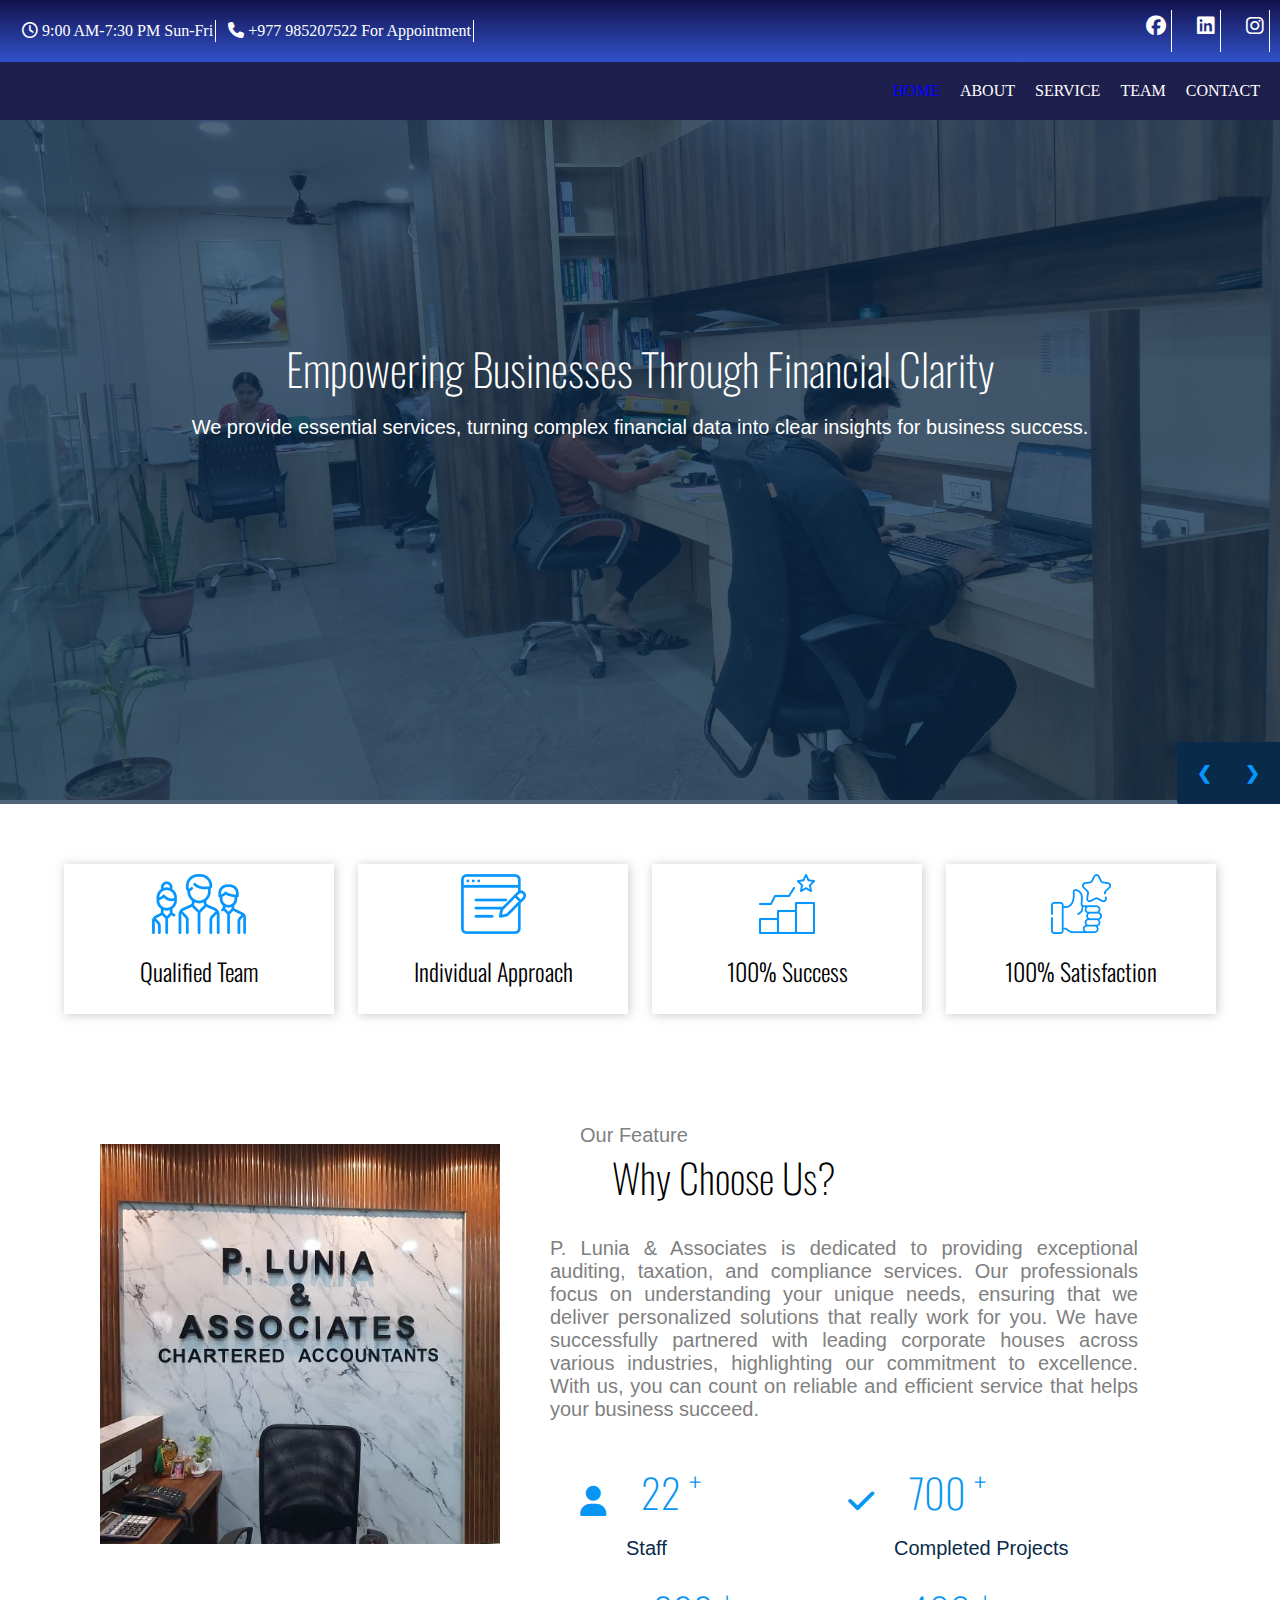
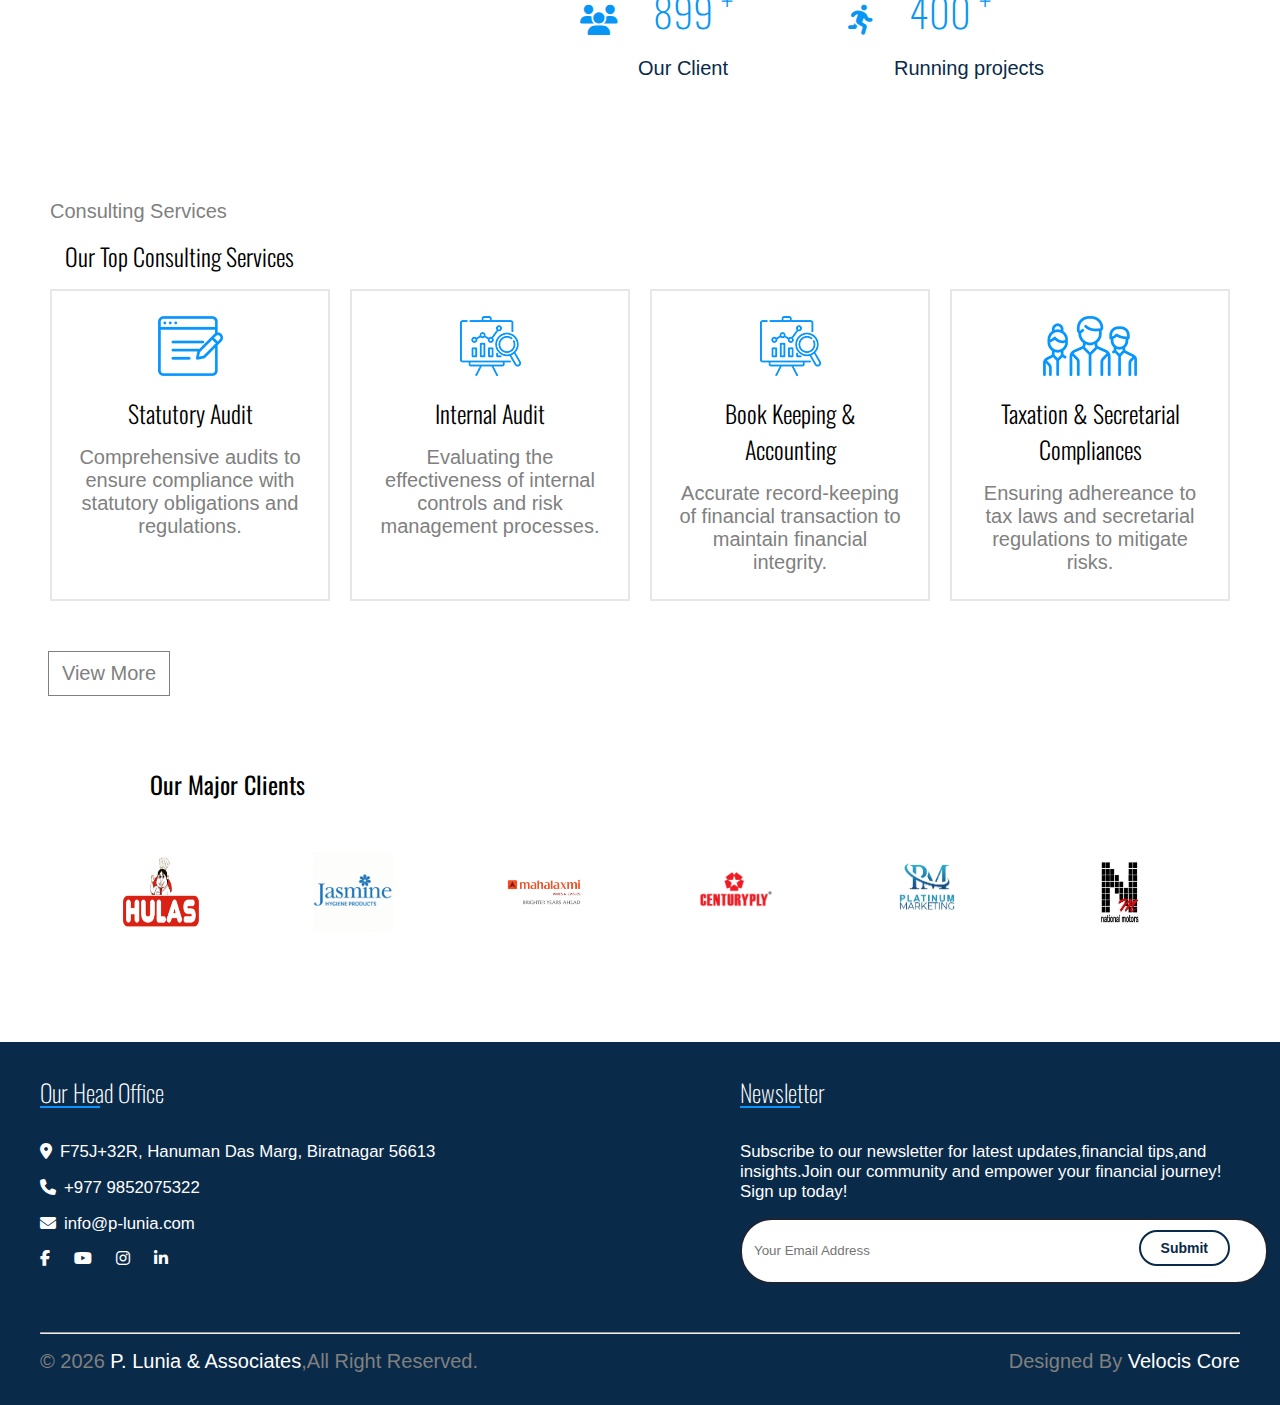
==== index.html @ 06cacc2c "pla js" ====
<!DOCTYPE html>
<html lang="en">
  <head>
    <meta charset="UTF-8" />
    <meta name="viewport" content="width=device-width, initial-scale=1.0" />
    <title>  P. Lunia & Associates</title>
   
    <link rel="shortcut icon" href="/assets/img/home-img/logo.png" type="image/x-icon">
    <link rel="stylesheet" href="assets/css/style.css" />
    <link rel="stylesheet" href="assets/css/media.css" />

    <link
      rel="stylesheet"
      href="https://cdnjs.cloudflare.com/ajax/libs/font-awesome/6.7.2/css/all.min.css"
      integrity="sha512-Evv84Mr4kqVGRNSgIGL/F/aIDqQb7xQ2vcrdIwxfjThSH8CSR7PBEakCr51Ck+w+/U6swU2Im1vVX0SVk9ABhg=="
      crossorigin="anonymous"
      referrerpolicy="no-referrer"/>
      <link rel="preconnect" href="https://fonts.googleapis.com">
<link rel="preconnect" href="https://fonts.gstatic.com" crossorigin>
<link href="https://fonts.googleapis.com/css2?family=Oswald:wght@200..700&display=swap" rel="stylesheet">

  </head>
  <body>
    <!-- top header section -->
     
    <div class="topnav">
      <div class="navi">
        <div><i class="fa-regular fa-clock"></i> 9:00 AM-7:30 PM Sun-Fri</div>
        <div class="phone">
          <i class="fa-solid fa-phone"></i> +977 985207522 For Appointment
        </div>
      </div>

      <div class="media">
        <a href=""><i class="fa-brands fa-facebook"></i></a>
        <a href=""><i class="fa-brands fa-linkedin"></i></a>
        <a href=""> <i class="fa-brands fa-instagram"></i></a>
      </div>
    </div>
    <!-- header section -->
    <div class="header">
      <a href="index.html" class="active">HOME</a>
      <a href="about.html">ABOUT</a>
      <a href="service.html">SERVICE</a>
      <a href="team.html">TEAM</a>
      <a href="contact.html">CONTACT</a>
    </div>
 
    <!-- main image parts -->
      <!-- Home page card -->
      <section class="slider-home">
        <div class="slider">
          <div class="slider-img">
            <img src="assets/img/home-img/1.jpg" alt="home page" />
          </div>
          <div class="slidertext">
            <h2 style="color: white">
              Empowering Businesses Through Financial Clarity
            </h2>
            <p style="color: white">
              We provide essential services, turning complex financial data into
              clear insights for business success.
            </p>
          </div>
        </div>
        <div class="slider">
          <div class="slider-img">
            <img src="assets/img/home-img/2.jpg" alt="home page" />
          </div>
  
          <div class="slidertext">
            <h2 style="color: rgb(255, 255, 255)">
              Navigating Financial Landscapes
            </h2>
            <p style="color: white">
              We expertly guide businesses through complex financial environments,
              ensuring compliance and strategic growth.
            </p>
          </div>
        </div>
  
        <div class="slider">
          <div class="slider-img">
            <img src="assets/img/home-img/3.jpg" alt="home page" />
          </div>
  
          <div class="slidertext">
            <h2 style="color: rgb(255, 255, 255)">
              Transforming Data into Decisions
            </h2>
            <p style="color: white">
              We analyze financial data to deliver actionablr insights, empowering
              businesses to make informed desision for their future.
            </p>
          </div>
        </div>
        <a class="prev" onclick="plusSlides(-1)">❮</a>
        <a class="next" onclick="plusSlides(1)">❯</a>
      </section>
  
      <!-- javascript -->
      <script>
        let slideIndex = 1;
        showSlides(slideIndex);
        function plusSlides(n) {
          showSlides((slideIndex += n));
        }
        function currentSlide(n) {
          showSlides((slideIndex = n));
        }
        function showSlides(n) {
          let i;
          let slides = document.getElementsByClassName("slider");
          if (n > slides.length) {
            slideIndex = 1;
          }
          if (n < 1) {
            slideIndex = slides.length;
          }
          for (i = 0; i < slides.length; i++) {
            slides[i].style.display = "none";
          }
          slides[slideIndex - 1].style.display = "block";
        }
      </script>

      <div class="card1">
        <div class="cardinfo1">
          <img src="assets/img/home-img/icon-4.png" alt="" />
          <div><h2>Qualified Team</h2></div>
        </div>
        <div class="cardinfo1">
          <img src="assets/img/home-img/icon-1.png" alt="" />
          <h2>Individual Approach</h2>
        </div>
        <div class="cardinfo1">
          <img src="assets/img/home-img/icon-8.png" alt="" />
          <h2>100% Success</h2>
        </div>

        <div class="cardinfo1">
          <img src="assets/img/home-img/icon-6.png" alt="" />
          <h2>100% Satisfaction</h2>
        </div>
      </div>
      
      <div class="feature">
            <img src="assets/img/home-img/about1.jpg" alt="home page">
        <div class="feature-parts">
            <div class="choose">
                <p>Our Feature</p>
                <h3>Why Choose Us?</h3>
            </div>
            <p>P. Lunia & Associates is dedicated to providing exceptional auditing, taxation, and compliance
                services.
                Our professionals focus on understanding your unique needs, ensuring that we deliver personalized
                solutions that really work for you. We have successfully partnered with leading corporate houses
                across
                various industries, highlighting our commitment to excellence. With us, you can count on reliable
                and
                efficient service that helps your business succeed.</p>
            <div class="features-icon">
              <div>
               <div class="icons">
                  
                    <i class="fa fa-user"></i>
                    <div>
                        <h2 style="color: #0796f3;">22 <sup>+</sup></h2>
                        <p style="color: #092a49;">Staff</p>
                    </div>
                </div>
                <div class="icons">
                    <i class="fa fa-users"></i>
                    <div>
                        <h2 style="color: #0796f3;">899 <sup>+</sup></h2>
                        <p style="color: #092a49;">Our Client</p>
                    </div>
                </div>
              </div>
              <div>
                <div class="icons">
                    <i class="fa fa-check"></i>
                    <div>
                        <h2 style="color: #0796f3;">700 <sup>+</sup></h2>
                        <p style="color: #092a49;">Completed Projects</p>
                    </div>
                </div>
                <div class="icons">
                    <i class="fa fa-running"></i>
                    <div>
                        <h2 style="color: #0796f3;">400 <sup>+</sup></h2>
                        <p style="color: #092a49;">Running projects</p>
                    </div>
                  </div>
                </div>
            </div>
        </div>
    </div>
    <div class="service-container">

        <p>Consulting Services</p>
        <h2>Our Top Consulting Services</h2>
      
      <div class="service">
        <div class="service1">
          <img src="assets/img/home-img/icon-1.png" alt="" >
          <h2>Statutory Audit</h2>
          <p>Comprehensive audits to ensure compliance with statutory obligations and regulations.</p>
        </div>
        <div class="service1">
          <img src="assets/img/home-img/icon-3.png" alt="" >
          <h2>Internal Audit</h2>
          <p>Evaluating the effectiveness of internal controls and risk management processes.</p>
        </div>
        <div class="service1">
          <img src="assets/img/home-img/icon-3.png" alt="" >
          <h2>Book Keeping & Accounting</h2>
          <p>Accurate record-keeping of financial transaction to maintain financial integrity.</p>
        </div>
  
        <div class="service1">
          <img src="assets/img/home-img/icon-4.png" alt="" >
          <h2>Taxation & Secretarial Compliances</h2>
          <p>Ensuring adhereance to tax laws and secretarial regulations to mitigate risks.</p>
        </div>
      </div>

    </div>
    
      <div class="view">
        <p><a href="service.html">View More</a></p>

      </div>

   
    <div class="end">
    
    <h2>Our Major Clients</h2>
    
     <div class="partners">
      <img src="assets/img/home-img/1.png" alt="">
      <img src="assets/img/home-img/2.png" alt="">
      <img src="assets/img/home-img/3.png" alt="">
      <img src="assets/img/home-img/11.png" alt="">
      <img src="assets/img/home-img/12.jpg" alt="">
      <img src="assets/img/home-img/13.jpg" alt="">
      

    </div>
    </div>
    </section>
    
     <!-- footer parts -->
     <footer>
      <div class="footer-wraper" >
          <div class="footer-container">
              <div class="left-side">
                  <h3>Our Head Office</h3>
                  <p>
                      <i class="fa fa-map-marker-alt"></i>F75J+32R, Hanuman Das
                      Marg, Biratnagar 56613
                  </p>
                  <p>
                    <i class="fa-solid fa-phone"></i>+977 9852075322
                  </p>
                  <p><i class="fa fa-envelope"></i>info@p-lunia.com</p>
                  <div class="footer-social">
                      <a href="#"><i class="fab fa-facebook-f"></i></a>
                      <a href="#"><i class="fab fa-youtube"></i></a>
                      <a href="#"><i class="fab fa-instagram"></i></a>
                      <a href="#"><i class="fab fa-linkedin-in"></i></a>
                  </div>
  
              </div>
              <div class="right-side">
                  <h3>Newsletter</h3>
                  <p>Subscribe to our newsletter for latest updates,financial tips,and insights.Join our community and
                      empower your financial journey! Sign up today!</p>
                  <div class="form">
                      <input class="form-control" placeholder="Your Email Address">
                      <button class="btn">Submit</button>
                  </div>
              </div>
          </div>
          <hr>
          <div class="bottom-footer">
              <p>© <span id="copyright"></span> <a href="index.html"> P. Lunia & Associates</a>,All Right Reserved.</p>
              <p> Designed By <a href="https://www.velociscore.com/">Velocis Core</a></p>
          </div>
      </div>
  </footer>
  <script>
    //footer date js parts
    const date = new Date().getFullYear();
    document.getElementById('copyright').textContent=date;
  </script>
    </body>
</html>
---- assets/css/style.css ----
*{
    margin: 0px;
    padding: 0px;
}

h2,h3,h1,h4{
    font-family: "Oswald", sans-serif;
    font-weight: 200;
}
.active {
color:blue;
/* background-color:red; */
}
.topnav{
    background: linear-gradient(rgb(18, 18, 76),rgb(49, 82, 203) );
    color: white;
    display: flex;
    justify-content: space-between;
    padding: 10px;
    .navi{
        display: flex; 
        gap: 10px;  
        padding: 5px;
        margin: 5px;
    }
    .navi div{
        border-right: 1px solid;
        padding: 2px;
    }
     .topnav i:first-child{
        border-left: 1px solid;
        padding: 2px;
    }
    .media{
        display: flex;
        gap:20px;
    }
    a{
        color: white;
        font-size: 20px;   

        padding: 5px;
        border-right: 1px solid ;

    }
    a:hover{
        color:black;
        background-color: aliceblue;
    }
    
}
.header{
    background-color: rgb(31, 31, 78);
    /* color: white; */
    display: flex;
    justify-content: flex-end;
    gap: 20px;
    padding: 20px;
    position: sticky;
    top: 0;
    z-index: 5;

    a{
        text-decoration: none;
        /* color: white; */
    }
    
    a:hover{
        color: blue;
        cursor: pointer;

    }
}
.contact{
    margin: 50px;
    padding: 50px;
}

p{
    font-size: 20px;
    color: grey;
    font-family: lato,sans-serif;
}
.topic{
    h4{  
        /* padding: 10px; */
        /* margin-left: 30px; */
        text-indent: 30px;
        font-size: 30px;
        font-weight: 300;
        font-family: "Oswald",sans-serif;    
    }
    
}


.main{
    display: flex;
    gap: 20px;
     margin: 50px;

}
.card{
    display: grid;
    gap:25px;
    /* margin-right: 20px; */
    
}


    .info{
          display: flex;
           border: 2px solid rgba(0, 0, 0, 0.073);
           width: 100%;
           height: auto;
           align-items: center;
          
           i{
            border: 2px solid rgba(0, 0, 0, 0.081);
            margin: 20px;
            font-size: 25px;
            width:50px;
            height: 20px;
            text-align: center;
            
            padding: 10px;
            color: rgb(56, 94, 175); 
        }
        div {
            line-height: 32px;   
              
         }
         div h4{
        font-size: 20px;
        font-weight: 300;
        word-spacing: 1px;
        font-family: "Oswald",sans-serif;
         }
    }
    .info:hover{
          box-shadow:1px 1px 10px rgba(128, 128, 128, 0.429);

    }
   
  .footer-wraper {
    max-width: 1200px;
    margin: 0 auto;
    
  }
  a {
    color: white;
    text-decoration: none;
    transition: all 0.3s ease-in-out;
  }
  a:hover {
    color: #0796fe;
  }
  footer {
    margin-top: 40px;
    padding: 2rem;
    background-color: #092a49;
    color: #ffffff;
  }
  
  hr {
    margin: 1rem 0;
  }
  
  .footer-container {
    max-width: 1400px;
    width: 100%;
    display: flex;
    flex-wrap: wrap;
  }
  .footer-container h3::after {
    position: absolute;
    content: "";
    width: 60px;
    height: 2px;
    top: 2rem;
    left: 0;
    background: #0796fe;
  }
  
  .left-side {
    flex:  3 1 400px;
    h3 {
      position: relative;
      font-size: 1.5rem;
      margin-bottom: 2rem;
    }
    p {
      font-size: 1.05rem;
      margin-bottom: 1rem;
      color: white;
    }
    i {
      font-size: 1rem;
      margin-right: 0.5rem;
    }
    .footer-social {
      display: flex;
      /* justify-content: flex-start; */
      gap: 1rem;
      margin-bottom: 3rem;
    }
  }
  .right-side {
    flex: 1 1 400px;
    h3 {
      position: relative;
      font-size: 1.5rem;
      margin-bottom: 2rem;
    }
    p {
      font-size: 1.05rem;
      margin-bottom: 1rem;
      width: 100%;
      color: white;
    }
  
    .form {
      position: relative;
      width: 100%;
    }
    .form-control {
      width: 100%;
      height: 50px;
      border: 2px solid #1d2434;
      border-radius: 2rem;
      padding: 0.375rem 0.75rem;
    }
  
    .btn {
      position: absolute;
      top: 12px;
      right: 10px;
      padding: 8px 20px;
      font-size: 14px;
      font-weight: 600;
      color: #092a49;
      background: none;
      border-radius: 2rem;
      border: 2px solid #092a49;
      transition: 0.3s;
    }
  }
  .bottom-footer {
    width: 100%;
    display: flex;
    justify-content: space-between;
    align-items: center;
    color: #999999;
  }

  /* service page css */
 .service-container {
  max-width: 1400px;
  padding: 50px;
  margin: 0 auto;
}

h2 {
  padding: 15px;
  font-family: "Oswald", sans-serif;
  font-weight: 300;
}

.service {
  display: grid;
  justify-items: center;
  justify-content: center;
  grid-template-columns: repeat(4, 1fr);
  gap: 20px;
}

.service1 {
  padding: 25px;
  border: 2px solid rgba(128, 128, 128, 0.19);
  text-align: center;
  transition: box-shadow 0.3s ease-in-out;
}

.service1:hover {
  box-shadow: 1px 1px 10px rgba(128, 128, 128, 0.429);
}
  
   

   /* team page css */
   .team{
    margin: 30px;
    display: grid;
  justify-items: center;
  justify-content: center;
  grid-template-columns: repeat(3, 1fr);
  flex-wrap: wrap;
  gap: 70px;
    
    .member{
        position: relative;
        
    }
    img{
        width: 100%;
        border-radius: 20px;
       /* height: auto; */
    }
    .team-card{
        border: 2px solid white;
        border-radius: 20px;
        width:60%;
        padding: 5px;
        text-align: center;
        position: absolute;
        bottom: -3rem;
        right: 4rem;
      
       
        background-color: white;
        box-shadow:1px 1px 10px rgba(128, 128, 128, 0.429);    
    }
    
  }
   /* about page css */
   .container{
    padding: 50px;
   }
   .about {
    display: flex;
    justify-content:space-around;
    width: 100%;
    gap:30px;
   /* padding: 10px; */
    
    .img1{
        position: relative;
       
    }
    .img2{
        position: absolute;
        top:14rem;
        right:-8rem;
    }  
  img{
    width:350px;
    border-radius: 20px;
  }
}
.aboutus{
    /* margin-right: -8rem; */
    width: 50%;
   text-align: justify;
  
  p{
    padding: 10px;
  }
}
.vision-mission{
    
    padding: 30px;
    text-align: center;
    line-height: 50px;
    h3{
        font-size: 30px;
        font-family:  "Oswald",sans-serif;
        font-weight: 400;
       
    }
    button{
        padding: 15px;
        border-radius: 8px;
        font-size: 20px;   
        
    }
    .btn1{
        background-color: blue;
        color: white;
        
    }
    .btn:hover{
        background-color: blue;
        color: white;
    }
   
}
.vision{
    display: flex;
    align-items: center;
    justify-content: center;
      

    h3{
        font-size: 30px;
        font-family:  "Oswald",sans-serif;
        font-weight: 300;
        border-bottom: 3px solid blue;
        width: 150px;
        position: relative;
    }
    hr{
        position: absolute;
        width:60px;
        top:50px;
        background-color: rgb(27, 27, 60);
        height: 2px;
    }
   
   p{
    padding: 30px;
   }
   li{
    color: grey;
    margin-left: 25px;
    padding: 3px;
    width:500px;
    text-align: justify;
   }
   
}
.manage{
    margin: 20px;
    display: flex;
    gap:20px;
    
    justify-content: center;
    img{
            margin: 20px;
            width: 550px;
            height: 550px;
            border-radius: 10px;
        

    }
    h1{
        font-weight: 400;
        margin: 20px;
        font-family: "Oswald",sans-serif;
    }
    p{
        /* margin-right: 10px; */
        width: 650px;
        padding: 10px;
        text-align: justify;
    }
   }
       /* home slider */
      /* slider image */
      .slider,
      .slider-home {
        position: relative;
        width: 100%;
      }

      .slider-img img {
        height: 680px;
        width: 100%;
        object-fit: cover;
      }

      .slider-img::after {
        content: "";
        position: absolute;
        top: 0;
        left: 0;
        right: 0;
        bottom: 0;
        background: #092a49b9;
      }

      /* Next & previous buttons */
      .prev,
      .next {
        cursor: pointer;
        position: absolute;
        bottom: 0px;
        padding: 20px;
        margin-top: -22px;
        color: white;
        font-weight: bold;
        font-size: 18px;
        transition: 5s ease;
        border-radius: 0 3px 3px 0;
        user-select: none;
      }

      .next {
        color: #0796fe;
        right: 0;
        background-color: #092a49;
        border-radius: 3px 0 0 3px;
      }

      .prev {
        color: #0796fe;
        right: 3rem;
        background-color: #092a49;
        border-radius: 3px 0 0 3px;
      }
      .prev:hover,
      .next:hover {
        background-color: #0796fe;
        color: white;
      }

      /* text 1*/
      .slidertext {
        text-align: center;
        position: absolute;
        top: 27%;
        left: 0;
        right: 0;
        max-width: 100%;
        padding: 1rem;
        display: flex;
        flex-direction: column;
        justify-content: center;
        align-items: center;
        h2 {
          font-size: 44px;
          font-weight: 200;
        }

        p {
          font-size: 20px;
        }
      }
      .card1{
        margin: 30px;
        padding: 30px;
        text-align: center;
        display: flex;
        gap:20px;
        justify-content: space-evenly;
        
        
      }
     .cardinfo1{
        padding: 10px;
        width: 250px;
    box-shadow:1px 1px 10px rgba(128, 128, 128, 0.429);
     h2{
    font-family:"Oswald",sans-serif ;
    font-weight: 300;
    }

}

/* home-choose section */
.feature{
    width: 85%;
    margin:  50px ;
    display: flex;
    /* justify-content: space-between; */
  
    img {
        height: 400px;
        width: 400px;
        margin: 50px ;
        object-fit: cover;
    }
    

    /* text written under p */
    .feature-parts {
        p{
        text-align: justify;
        
    }
}
}

/* heading */
.choose{
    padding: 30px;
    
    h3 {
        margin-left: 2rem;
        font-size: 40px;
        font-weight: 150;
    }
}

/* icon added in our features */
.features-icon {
    margin: 20px;
    display: flex;
   
}

/* single icon */
.icons {
    gap:  10px;
    display: flex;
    /* width: 100%; */
    align-items: center;

    i {

        color: #0796f3;
        font-size: 30px;
        padding: 10px;
        align-self: center;
        

    }

    div {
        width: 200px;

        h2 {

            font-size: 40px;
            font-weight: 150;
        }

        
    }
}

    .view{
        border: 1px solid grey;
        width:100px;
        padding: 10px;
        margin-left: 3rem;
        text-align: center;
        a{
            text-decoration: none;
            color: grey;
        }
       
    }
    .end{
        margin: 30px;
        padding: 30px;
       h2{
            margin-left:80px ;
            padding:10px;
            font-family: "Oswald",sans-serif;
            font-weight: 400;
        }
    .partners{
        display: flex;
        /* flex-wrap: wrap; */
        justify-content: space-evenly;
        gap:10px;
        width: auto;
        
        img{
            width:80px; 
            padding: 40px;
         
        }
    }
}
---- assets/css/media.css ----
/* Responsive  */
/* home page css  */
@media (max-width: 756px){
    .topnav{
      display: none;

    }
}
    @media (max-width: 756px) {
        .header {
            display: flex;
            flex-direction: column;
            width: auto;
}
    }
 
    /* second image and feature parts */
    @media (max-width:756px){
        .feature{
        p{
            font-size: 15px;
            padding: 2px;
        }    
        
    }
    .cardinfo1{
        width: 80%;
                
    }
}
    
    @media (max-width:656px){
        .feature{
            /* margin: 10px; */
           margin-left: 22px;

        }
        .features-icon {
           margin: 10px;
            icon{
                gap:5px;
            }
            div{
                width: 100%;
            }  
        }
        .icons i{
            font-size: 20px;
         
        }
        .icons  div {
          
                h2 {
                    font-size: 25px;
                    
                }
            }
        }
    @media (max-width:556px){
        .features-icon {
            flex-wrap: wrap;  
        }
        }

        @media (max-width:850px){
            .card1{
                
                padding: 0px;
                flex-wrap: wrap;
                /* gap:20px; */
             
            }
        }
    /* home card parts */
    @media (max-width:500px){
        .card1{
            margin: 10px;
            padding: 0px;
            flex-wrap: wrap;
            /* gap:20px; */
         
        }
        .end{
            h2{
                margin-left: 0px;
            }
        }
        .choose{
            h3{
                margin-left: 0rem;
            }
        }
        
    } 
    @media (max-width:1130px){
    .partners{
        flex-wrap: wrap;
    }
    .feature{
        flex-wrap: wrap;
        img{
            width: 100%;
            margin: 10px;
        }
    }
}


  /* contact page card parts */
  @media (max-width:1056px){
    .map iframe{
    width: 100%;
  }
}
@media (max-width:850px) {
    .main{
   flex-wrap: wrap;
   }
}
  @media (max-width:650px) {
    .topic h4{
        font-size: 20px;
    }
    .info{
        /* margin-left: -20px; */
        padding: 12px;
        width: 100%;
        i{
            font-size: 15px;
            padding: 5px;
            margin: 15px;
           }

    }
 .info div{
    margin: 0px;
    line-height: 25px;   

    h4{
        font-size: 18px;
        padding: 5px;
    }
    p{
        font-size: 12px;
    }
 }
}
  @media (max-width:1156px){
    .contact{
        margin: 0px;
        /* width: 100%; */
    }
   .main{
    margin: 0px;
   }
   .card{
    width:100%;
    
   }
 .map{
    width: 100%;
 }
  }

 /* responsive team page media css */
@media (max-width:1000px){
    .container{
        padding: 10px;
    }
   

   .team{
       margin: 10px;
      grid-template-columns: repeat(3, 1fr);
       
      
   }
  
}
@media (max-width: 868px) {
    .team {
      grid-template-columns: repeat(2, 1fr);
    }
  }
  
  @media (max-width: 600px) {
    .team {
      grid-template-columns: 1fr;
    }
}

@media (max-width:450px) {
   
   .team-card{
   h2,p{
       font-size: 20px;
   }
}
}
@media (max-width:1400px) and (min-width:850px){
   .team-card{
    left:60px;
   }
  
}
/* service css */
@media (max-width: 1024px) {
    .service {
      grid-template-columns: repeat(3, 1fr);
    }
    .service-container{
        padding: 20px;
        
    }
  }
  
  @media (max-width: 768px) {
    .service {
      grid-template-columns: repeat(2, 1fr);
    }
  }
  
  @media (max-width: 600px) {
    .service {
      grid-template-columns: 1fr;
    }

  }
  /* about page css  */
  
   @media (max-width:500px){
   
    .img1{
        display: none;
    }

   }
   @media (max-width:1350px) and (min-width:1180px){
    .aboutus{
       margin-right:-5rem;
       
    }
    
}
@media (max-width:1260px) and (min-width:980px){

.manage{
    margin: 10px;
     img{
         width: 400px;
     }
    
 }
}
@media (max-width:750px){
.vision{
    flex-wrap: wrap;
}
}
   @media (max-width:1370px){
    .vision{
          img{
             width:100%;
         }
         li{
            width: auto;
           }
     }
     .manage p{
        width: 100%;
        font-size: 20px;
     }
}
@media(max-width:680px){
    .img2{
        display: none;
    }
    .img1{
        height: 120px;
        
    }
    .aboutus{
        margin-top: 0px;
        p{
            padding: 10px;
        }
    }
    .manage{
        img{
           height: auto;
           margin: 0px;
        }
}

}
@media (max-width:1180px) and (min-width:1000px){
    .about{
       gap:150px;  
    }
}
   @media (max-width:1000px){

     .about{
        flex-wrap: wrap;
        gap:13rem;
     }
     .aboutus{
        width: 100%;
        margin-right: 0px;
     }
     .manage{
        flex-wrap: wrap;
        img{
            width: 100%;
        }
        p{
            width: 100%;
        }
     }
     .vision-mission{
         margin: 0px;
         padding: 10px;
         button{
             margin: 5px;
         }
         h3{
           font-size: 20px;
         }
     }
    
    }
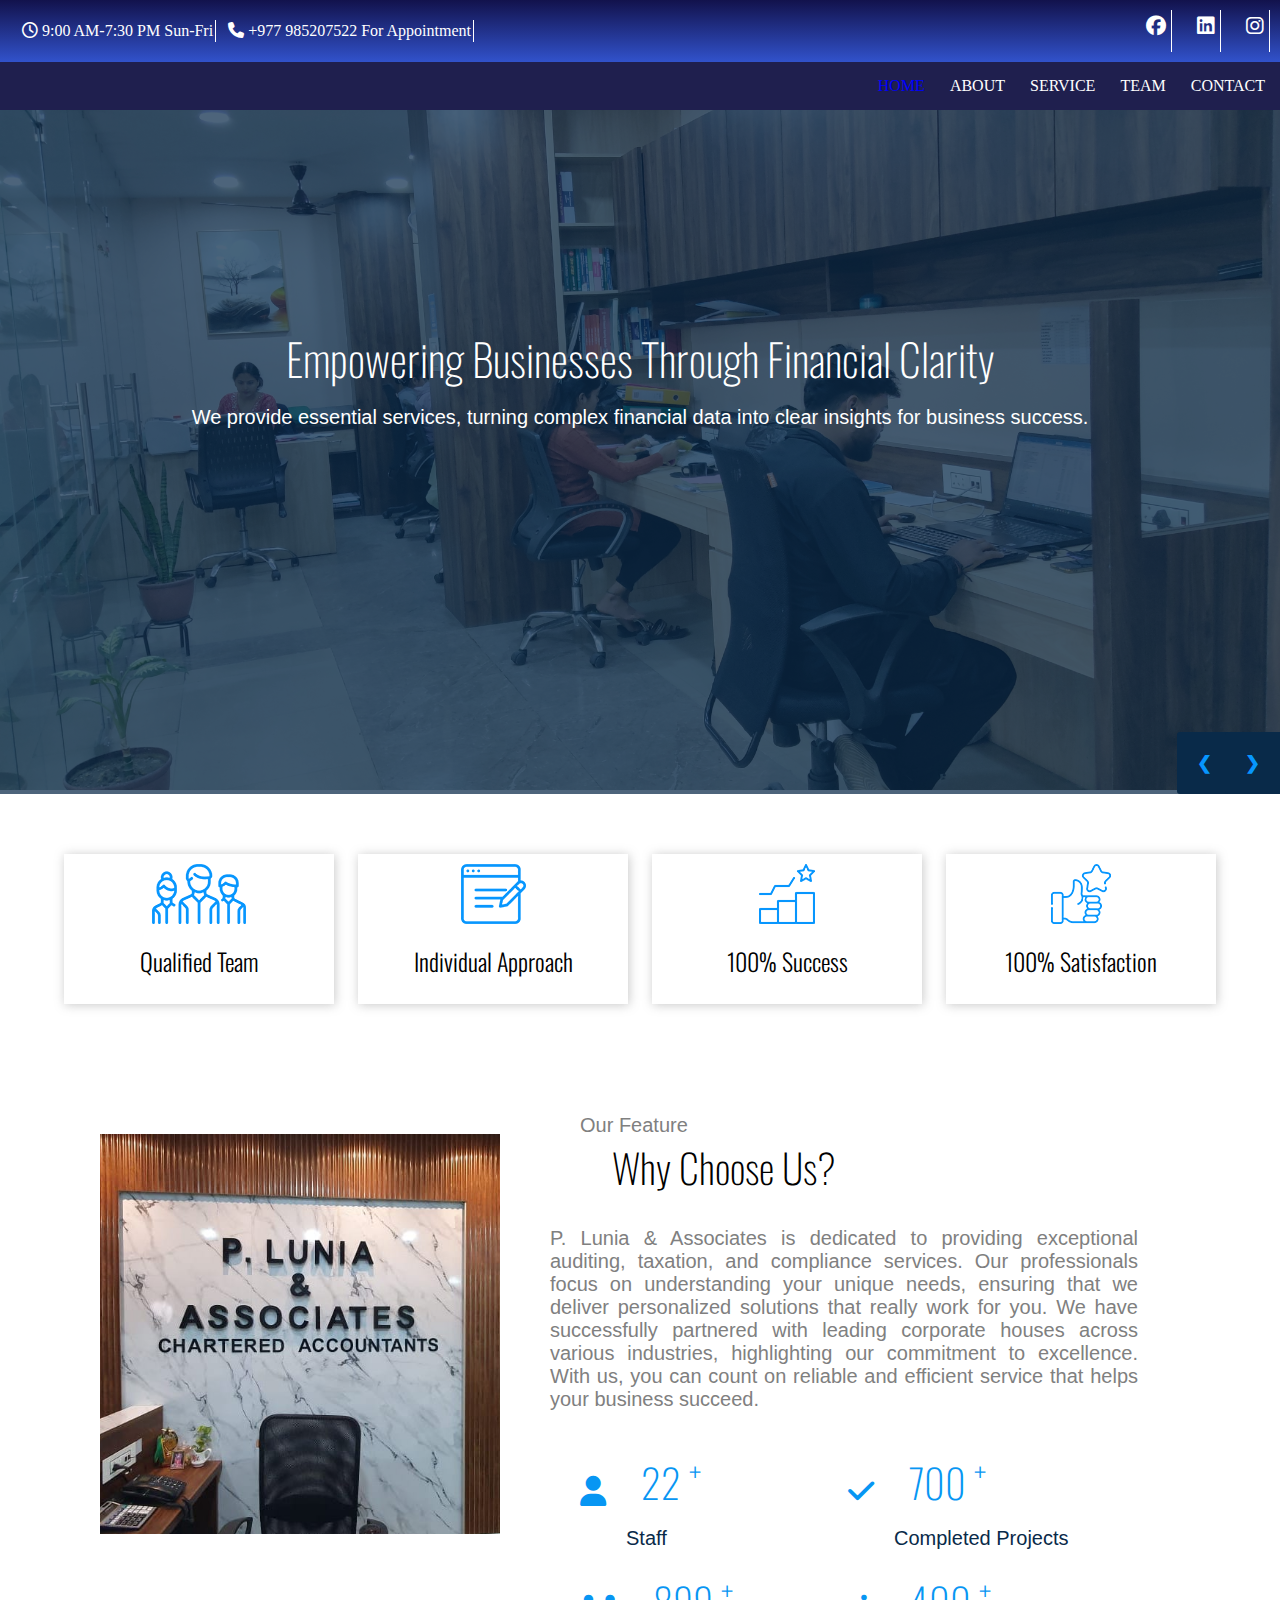
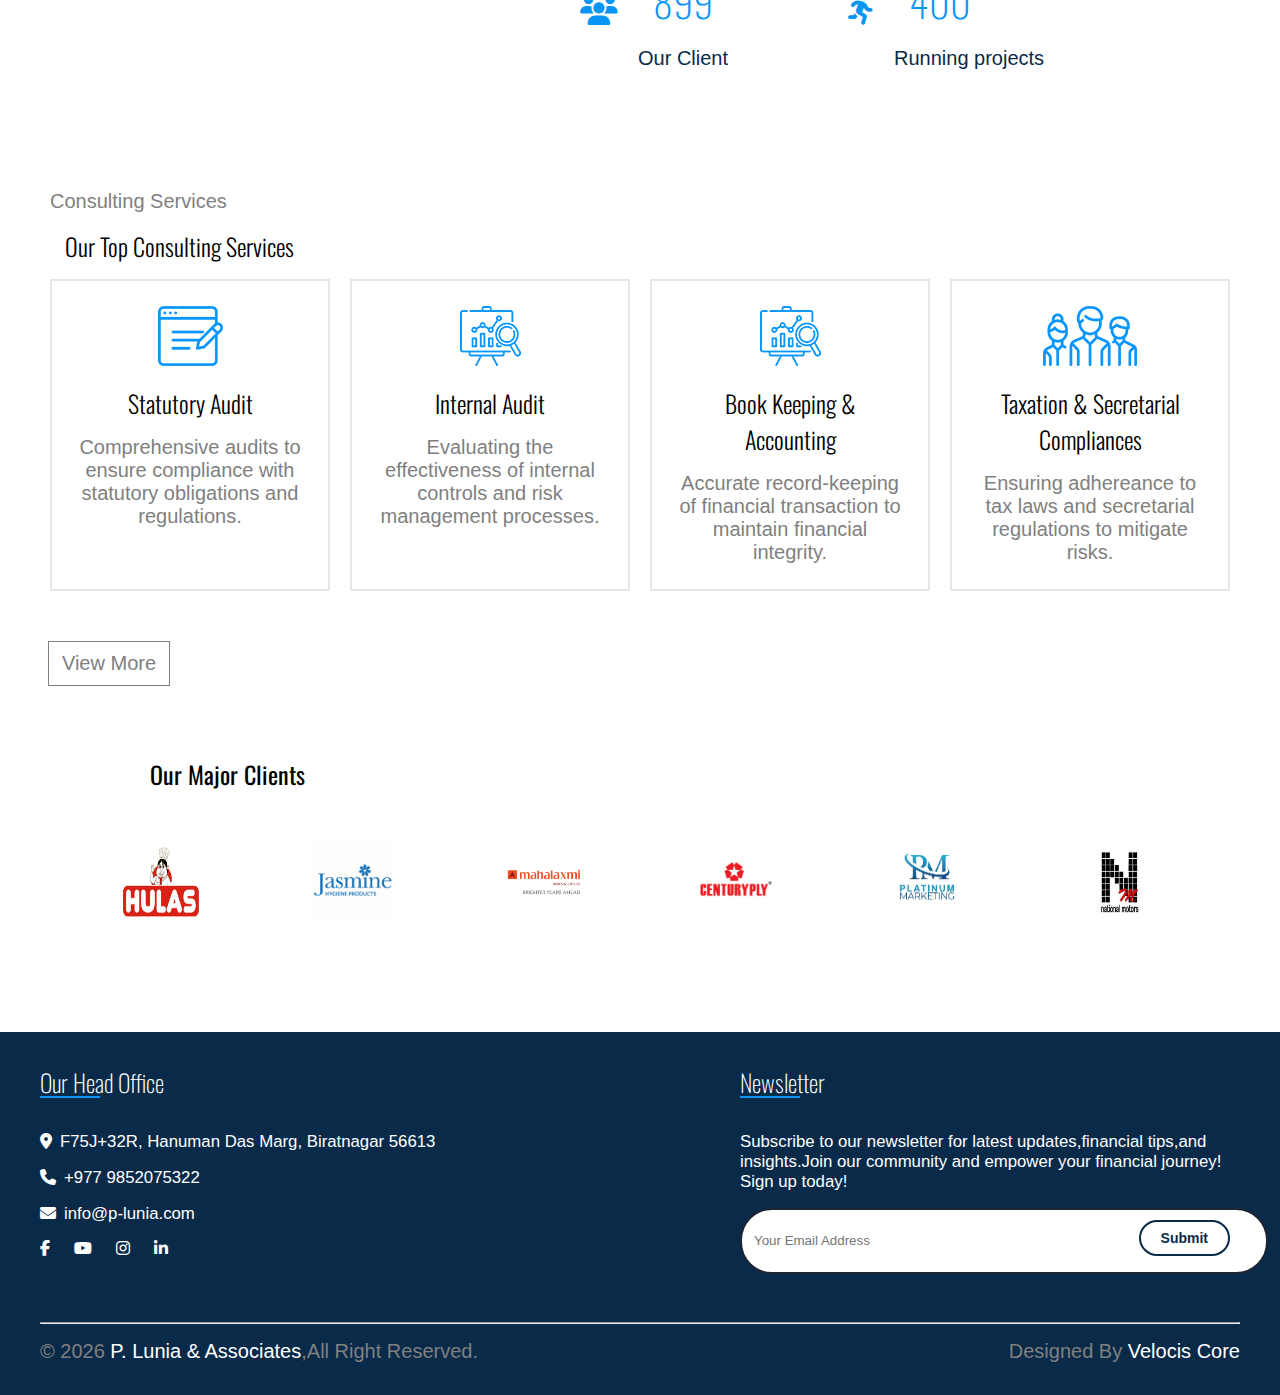
==== commit 80da19b3: "service page js done" ====
--- a/index.html
+++ b/index.html
@@ -38,13 +38,22 @@
       </div>
     </div>
     <!-- header section -->
-    <div class="header">
+    <nav>
+      <div class="hambur" onclick="toggleMenu()"> <i class="fa-solid fa-bars"></i>
+      </div>
+    <div class="menu" id="menu">
       <a href="index.html" class="active">HOME</a>
       <a href="about.html">ABOUT</a>
-      <a href="service.html">SERVICE</a>
-      <a href="team.html">TEAM</a>
+      <a href="service.html" >SERVICE</a>
+      <a href="team.html" >TEAM</a>
       <a href="contact.html">CONTACT</a>
     </div>
+  </nav>
+  <script>
+      function toggleMenu() {
+          document.getElementById("menu").classList.toggle("show");
+      }
+  </script>
  
     <!-- main image parts -->
       <!-- Home page card -->
--- a/assets/css/style.css
+++ b/assets/css/style.css
@@ -49,28 +49,36 @@
     }
     
 }
-.header{
-    background-color: rgb(31, 31, 78);
-    /* color: white; */
-    display: flex;
-    justify-content: flex-end;
-    gap: 20px;
-    padding: 20px;
-    position: sticky;
-    top: 0;
-    z-index: 5;
-
-    a{
-        text-decoration: none;
-        /* color: white; */
-    }
-    
-    a:hover{
-        color: blue;
-        cursor: pointer;
-
-    }
-}
+nav {
+  padding: 15px;
+  display: flex;
+  justify-content: flex-end;
+  background-color: rgb(31, 31, 78);
+  color: white;
+  position: sticky;
+  top: 0;
+  z-index: 5;
+}
+a {
+  text-decoration: none;
+  color: white;
+ 
+}
+a:hover{
+color: blue;
+cursor: pointer;
+
+}
+.menu {
+  display: flex;
+  gap: 25px;
+}
+.hambur {
+  display: none;
+  cursor: pointer;
+  font-size: 25px;
+}
+
 .contact{
     margin: 50px;
     padding: 50px;
--- a/assets/css/media.css
+++ b/assets/css/media.css
@@ -6,13 +6,26 @@
 
     }
 }
-    @media (max-width: 756px) {
-        .header {
-            display: flex;
-            flex-direction: column;
-            width: auto;
-}
-    }
+@media (max-width: 765px) {
+    .menu {
+        flex-direction: column;
+        display: none;
+        position: absolute;
+        top: 50px;
+        right: 0;
+         background-color: rgb(31, 31, 78);
+        width: 100%;
+        text-align: center;
+        padding: 10px ;
+    }
+    .menu.show {
+        display: flex;
+    }
+    .hambur {
+        display: block;
+        
+    }
+  }
  
     /* second image and feature parts */
     @media (max-width:756px){
